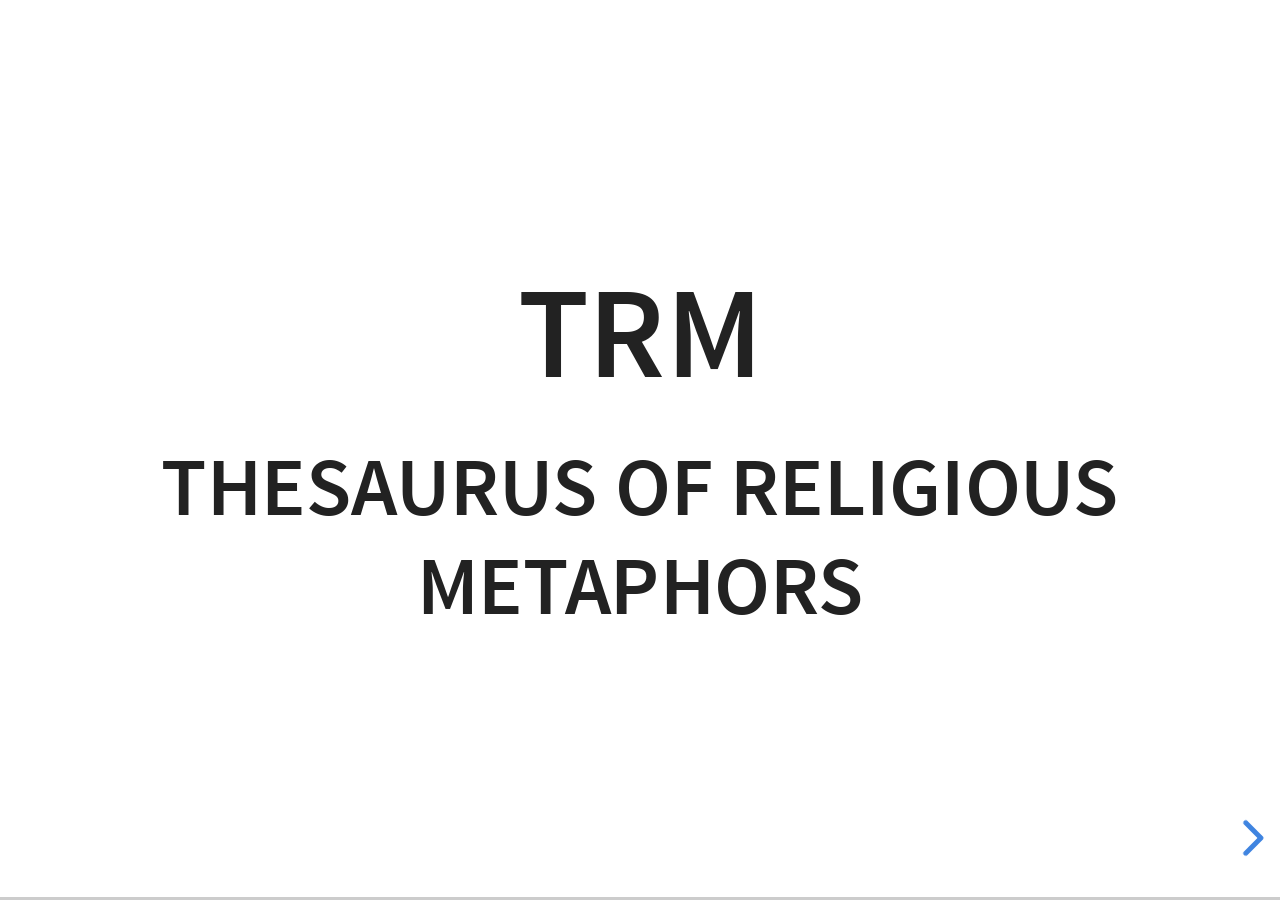
==== presentations/sneak_preview/index.html @ ec473f1b "initial draft of sneak preview presentation" ====
<!doctype html>
<html>
	<head>
		<meta charset="utf-8">
		<meta name="viewport" content="width=device-width, initial-scale=1.0, maximum-scale=1.0, user-scalable=no">

		<title>reveal.js</title>

		<link rel="stylesheet" href="dist/reset.css">
		<link rel="stylesheet" href="dist/reveal.css">
		<link rel="stylesheet" href="dist/theme/white.css">

		<!-- Theme used for syntax highlighted code -->
		<link rel="stylesheet" href="plugin/highlight/monokai.css">
	</head>
	<body>
		<div class="reveal">
			<div class="slides">
				<section data-markdown="slides.md"
						data-separator="^\n\n\n"
						data-separator-vertical="^\n\n"
						data-separator-notes="^Notes?:"
						data-charset="utf-8">
				</section>
			</div>
		</div>

		<script src="dist/reveal.js"></script>
		<script src="plugin/notes/notes.js"></script>
		<script src="plugin/markdown/markdown.js"></script>
		<script src="plugin/highlight/highlight.js"></script>
		<script>
			// More info about initialization & config:
			// - https://revealjs.com/initialization/
			// - https://revealjs.com/config/
			Reveal.initialize({
				hash: true,

				// Learn about plugins: https://revealjs.com/plugins/
				plugins: [ RevealMarkdown, RevealHighlight, RevealNotes ]
			});
		</script>
	</body>
</html>
---- presentations/sneak_preview/dist/reveal.css ----
/*!
* reveal.js 4.3.1
* https://revealjs.com
* MIT licensed
*
* Copyright (C) 2011-2022 Hakim El Hattab, https://hakim.se
*/
.reveal .r-stretch,.reveal .stretch{max-width:none;max-height:none}.reveal pre.r-stretch code,.reveal pre.stretch code{height:100%;max-height:100%;box-sizing:border-box}.reveal .r-fit-text{display:inline-block;white-space:nowrap}.reveal .r-stack{display:grid}.reveal .r-stack>*{grid-area:1/1;margin:auto}.reveal .r-hstack,.reveal .r-vstack{display:flex}.reveal .r-hstack img,.reveal .r-hstack video,.reveal .r-vstack img,.reveal .r-vstack video{min-width:0;min-height:0;-o-object-fit:contain;object-fit:contain}.reveal .r-vstack{flex-direction:column;align-items:center;justify-content:center}.reveal .r-hstack{flex-direction:row;align-items:center;justify-content:center}.reveal .items-stretch{align-items:stretch}.reveal .items-start{align-items:flex-start}.reveal .items-center{align-items:center}.reveal .items-end{align-items:flex-end}.reveal .justify-between{justify-content:space-between}.reveal .justify-around{justify-content:space-around}.reveal .justify-start{justify-content:flex-start}.reveal .justify-center{justify-content:center}.reveal .justify-end{justify-content:flex-end}html.reveal-full-page{width:100%;height:100%;height:100vh;height:calc(var(--vh,1vh) * 100);overflow:hidden}.reveal-viewport{height:100%;overflow:hidden;position:relative;line-height:1;margin:0;background-color:#fff;color:#000}.reveal-viewport:-webkit-full-screen{top:0!important;left:0!important;width:100%!important;height:100%!important;transform:none!important}.reveal-viewport:-ms-fullscreen{top:0!important;left:0!important;width:100%!important;height:100%!important;transform:none!important}.reveal-viewport:fullscreen{top:0!important;left:0!important;width:100%!important;height:100%!important;transform:none!important}.reveal .slides section .fragment{opacity:0;visibility:hidden;transition:all .2s ease;will-change:opacity}.reveal .slides section .fragment.visible{opacity:1;visibility:inherit}.reveal .slides section .fragment.disabled{transition:none}.reveal .slides section .fragment.grow{opacity:1;visibility:inherit}.reveal .slides section .fragment.grow.visible{transform:scale(1.3)}.reveal .slides section .fragment.shrink{opacity:1;visibility:inherit}.reveal .slides section .fragment.shrink.visible{transform:scale(.7)}.reveal .slides section .fragment.zoom-in{transform:scale(.1)}.reveal .slides section .fragment.zoom-in.visible{transform:none}.reveal .slides section .fragment.fade-out{opacity:1;visibility:inherit}.reveal .slides section .fragment.fade-out.visible{opacity:0;visibility:hidden}.reveal .slides section .fragment.semi-fade-out{opacity:1;visibility:inherit}.reveal .slides section .fragment.semi-fade-out.visible{opacity:.5;visibility:inherit}.reveal .slides section .fragment.strike{opacity:1;visibility:inherit}.reveal .slides section .fragment.strike.visible{text-decoration:line-through}.reveal .slides section .fragment.fade-up{transform:translate(0,40px)}.reveal .slides section .fragment.fade-up.visible{transform:translate(0,0)}.reveal .slides section .fragment.fade-down{transform:translate(0,-40px)}.reveal .slides section .fragment.fade-down.visible{transform:translate(0,0)}.reveal .slides section .fragment.fade-right{transform:translate(-40px,0)}.reveal .slides section .fragment.fade-right.visible{transform:translate(0,0)}.reveal .slides section .fragment.fade-left{transform:translate(40px,0)}.reveal .slides section .fragment.fade-left.visible{transform:translate(0,0)}.reveal .slides section .fragment.current-visible,.reveal .slides section .fragment.fade-in-then-out{opacity:0;visibility:hidden}.reveal .slides section .fragment.current-visible.current-fragment,.reveal .slides section .fragment.fade-in-then-out.current-fragment{opacity:1;visibility:inherit}.reveal .slides section .fragment.fade-in-then-semi-out{opacity:0;visibility:hidden}.reveal .slides section .fragment.fade-in-then-semi-out.visible{opacity:.5;visibility:inherit}.reveal .slides section .fragment.fade-in-then-semi-out.current-fragment{opacity:1;visibility:inherit}.reveal .slides section .fragment.highlight-blue,.reveal .slides section .fragment.highlight-current-blue,.reveal .slides section .fragment.highlight-current-green,.reveal .slides section .fragment.highlight-current-red,.reveal .slides section .fragment.highlight-green,.reveal .slides section .fragment.highlight-red{opacity:1;visibility:inherit}.reveal .slides section .fragment.highlight-red.visible{color:#ff2c2d}.reveal .slides section .fragment.highlight-green.visible{color:#17ff2e}.reveal .slides section .fragment.highlight-blue.visible{color:#1b91ff}.reveal .slides section .fragment.highlight-current-red.current-fragment{color:#ff2c2d}.reveal .slides section .fragment.highlight-current-green.current-fragment{color:#17ff2e}.reveal .slides section .fragment.highlight-current-blue.current-fragment{color:#1b91ff}.reveal:after{content:"";font-style:italic}.reveal iframe{z-index:1}.reveal a{position:relative}@keyframes bounce-right{0%,10%,25%,40%,50%{transform:translateX(0)}20%{transform:translateX(10px)}30%{transform:translateX(-5px)}}@keyframes bounce-left{0%,10%,25%,40%,50%{transform:translateX(0)}20%{transform:translateX(-10px)}30%{transform:translateX(5px)}}@keyframes bounce-down{0%,10%,25%,40%,50%{transform:translateY(0)}20%{transform:translateY(10px)}30%{transform:translateY(-5px)}}.reveal .controls{display:none;position:absolute;top:auto;bottom:12px;right:12px;left:auto;z-index:11;color:#000;pointer-events:none;font-size:10px}.reveal .controls button{position:absolute;padding:0;background-color:transparent;border:0;outline:0;cursor:pointer;color:currentColor;transform:scale(.9999);transition:color .2s ease,opacity .2s ease,transform .2s ease;z-index:2;pointer-events:auto;font-size:inherit;visibility:hidden;opacity:0;-webkit-appearance:none;-webkit-tap-highlight-color:transparent}.reveal .controls .controls-arrow:after,.reveal .controls .controls-arrow:before{content:"";position:absolute;top:0;left:0;width:2.6em;height:.5em;border-radius:.25em;background-color:currentColor;transition:all .15s ease,background-color .8s ease;transform-origin:.2em 50%;will-change:transform}.reveal .controls .controls-arrow{position:relative;width:3.6em;height:3.6em}.reveal .controls .controls-arrow:before{transform:translateX(.5em) translateY(1.55em) rotate(45deg)}.reveal .controls .controls-arrow:after{transform:translateX(.5em) translateY(1.55em) rotate(-45deg)}.reveal .controls .controls-arrow:hover:before{transform:translateX(.5em) translateY(1.55em) rotate(40deg)}.reveal .controls .controls-arrow:hover:after{transform:translateX(.5em) translateY(1.55em) rotate(-40deg)}.reveal .controls .controls-arrow:active:before{transform:translateX(.5em) translateY(1.55em) rotate(36deg)}.reveal .controls .controls-arrow:active:after{transform:translateX(.5em) translateY(1.55em) rotate(-36deg)}.reveal .controls .navigate-left{right:6.4em;bottom:3.2em;transform:translateX(-10px)}.reveal .controls .navigate-left.highlight{animation:bounce-left 2s 50 both ease-out}.reveal .controls .navigate-right{right:0;bottom:3.2em;transform:translateX(10px)}.reveal .controls .navigate-right .controls-arrow{transform:rotate(180deg)}.reveal .controls .navigate-right.highlight{animation:bounce-right 2s 50 both ease-out}.reveal .controls .navigate-up{right:3.2em;bottom:6.4em;transform:translateY(-10px)}.reveal .controls .navigate-up .controls-arrow{transform:rotate(90deg)}.reveal .controls .navigate-down{right:3.2em;bottom:-1.4em;padding-bottom:1.4em;transform:translateY(10px)}.reveal .controls .navigate-down .controls-arrow{transform:rotate(-90deg)}.reveal .controls .navigate-down.highlight{animation:bounce-down 2s 50 both ease-out}.reveal .controls[data-controls-back-arrows=faded] .navigate-up.enabled{opacity:.3}.reveal .controls[data-controls-back-arrows=faded] .navigate-up.enabled:hover{opacity:1}.reveal .controls[data-controls-back-arrows=hidden] .navigate-up.enabled{opacity:0;visibility:hidden}.reveal .controls .enabled{visibility:visible;opacity:.9;cursor:pointer;transform:none}.reveal .controls .enabled.fragmented{opacity:.5}.reveal .controls .enabled.fragmented:hover,.reveal .controls .enabled:hover{opacity:1}.reveal:not(.rtl) .controls[data-controls-back-arrows=faded] .navigate-left.enabled{opacity:.3}.reveal:not(.rtl) .controls[data-controls-back-arrows=faded] .navigate-left.enabled:hover{opacity:1}.reveal:not(.rtl) .controls[data-controls-back-arrows=hidden] .navigate-left.enabled{opacity:0;visibility:hidden}.reveal.rtl .controls[data-controls-back-arrows=faded] .navigate-right.enabled{opacity:.3}.reveal.rtl .controls[data-controls-back-arrows=faded] .navigate-right.enabled:hover{opacity:1}.reveal.rtl .controls[data-controls-back-arrows=hidden] .navigate-right.enabled{opacity:0;visibility:hidden}.reveal[data-navigation-mode=linear].has-horizontal-slides .navigate-down,.reveal[data-navigation-mode=linear].has-horizontal-slides .navigate-up{display:none}.reveal:not(.has-vertical-slides) .controls .navigate-left,.reveal[data-navigation-mode=linear].has-horizontal-slides .navigate-left{bottom:1.4em;right:5.5em}.reveal:not(.has-vertical-slides) .controls .navigate-right,.reveal[data-navigation-mode=linear].has-horizontal-slides .navigate-right{bottom:1.4em;right:.5em}.reveal:not(.has-horizontal-slides) .controls .navigate-up{right:1.4em;bottom:5em}.reveal:not(.has-horizontal-slides) .controls .navigate-down{right:1.4em;bottom:.5em}.reveal.has-dark-background .controls{color:#fff}.reveal.has-light-background .controls{color:#000}.reveal.no-hover .controls .controls-arrow:active:before,.reveal.no-hover .controls .controls-arrow:hover:before{transform:translateX(.5em) translateY(1.55em) rotate(45deg)}.reveal.no-hover .controls .controls-arrow:active:after,.reveal.no-hover .controls .controls-arrow:hover:after{transform:translateX(.5em) translateY(1.55em) rotate(-45deg)}@media screen and (min-width:500px){.reveal .controls[data-controls-layout=edges]{top:0;right:0;bottom:0;left:0}.reveal .controls[data-controls-layout=edges] .navigate-down,.reveal .controls[data-controls-layout=edges] .navigate-left,.reveal .controls[data-controls-layout=edges] .navigate-right,.reveal .controls[data-controls-layout=edges] .navigate-up{bottom:auto;right:auto}.reveal .controls[data-controls-layout=edges] .navigate-left{top:50%;left:.8em;margin-top:-1.8em}.reveal .controls[data-controls-layout=edges] .navigate-right{top:50%;right:.8em;margin-top:-1.8em}.reveal .controls[data-controls-layout=edges] .navigate-up{top:.8em;left:50%;margin-left:-1.8em}.reveal .controls[data-controls-layout=edges] .navigate-down{bottom:-.3em;left:50%;margin-left:-1.8em}}.reveal .progress{position:absolute;display:none;height:3px;width:100%;bottom:0;left:0;z-index:10;background-color:rgba(0,0,0,.2);color:#fff}.reveal .progress:after{content:"";display:block;position:absolute;height:10px;width:100%;top:-10px}.reveal .progress span{display:block;height:100%;width:100%;background-color:currentColor;transition:transform .8s cubic-bezier(.26,.86,.44,.985);transform-origin:0 0;transform:scaleX(0)}.reveal .slide-number{position:absolute;display:block;right:8px;bottom:8px;z-index:31;font-family:Helvetica,sans-serif;font-size:12px;line-height:1;color:#fff;background-color:rgba(0,0,0,.4);padding:5px}.reveal .slide-number a{color:currentColor}.reveal .slide-number-delimiter{margin:0 3px}.reveal{position:relative;width:100%;height:100%;overflow:hidden;touch-action:pinch-zoom}.reveal.embedded{touch-action:pan-y}.reveal .slides{position:absolute;width:100%;height:100%;top:0;right:0;bottom:0;left:0;margin:auto;pointer-events:none;overflow:visible;z-index:1;text-align:center;perspective:600px;perspective-origin:50% 40%}.reveal .slides>section{perspective:600px}.reveal .slides>section,.reveal .slides>section>section{display:none;position:absolute;width:100%;pointer-events:auto;z-index:10;transform-style:flat;transition:transform-origin .8s cubic-bezier(.26,.86,.44,.985),transform .8s cubic-bezier(.26,.86,.44,.985),visibility .8s cubic-bezier(.26,.86,.44,.985),opacity .8s cubic-bezier(.26,.86,.44,.985)}.reveal[data-transition-speed=fast] .slides section{transition-duration:.4s}.reveal[data-transition-speed=slow] .slides section{transition-duration:1.2s}.reveal .slides section[data-transition-speed=fast]{transition-duration:.4s}.reveal .slides section[data-transition-speed=slow]{transition-duration:1.2s}.reveal .slides>section.stack{padding-top:0;padding-bottom:0;pointer-events:none;height:100%}.reveal .slides>section.present,.reveal .slides>section>section.present{display:block;z-index:11;opacity:1}.reveal .slides>section:empty,.reveal .slides>section>section:empty,.reveal .slides>section>section[data-background-interactive],.reveal .slides>section[data-background-interactive]{pointer-events:none}.reveal.center,.reveal.center .slides,.reveal.center .slides section{min-height:0!important}.reveal .slides>section:not(.present),.reveal .slides>section>section:not(.present){pointer-events:none}.reveal.overview .slides>section,.reveal.overview .slides>section>section{pointer-events:auto}.reveal .slides>section.future,.reveal .slides>section.past,.reveal .slides>section>section.future,.reveal .slides>section>section.past{opacity:0}.reveal .slides>section[data-transition=slide].past,.reveal .slides>section[data-transition~=slide-out].past,.reveal.slide .slides>section:not([data-transition]).past{transform:translate(-150%,0)}.reveal .slides>section[data-transition=slide].future,.reveal .slides>section[data-transition~=slide-in].future,.reveal.slide .slides>section:not([data-transition]).future{transform:translate(150%,0)}.reveal .slides>section>section[data-transition=slide].past,.reveal .slides>section>section[data-transition~=slide-out].past,.reveal.slide .slides>section>section:not([data-transition]).past{transform:translate(0,-150%)}.reveal .slides>section>section[data-transition=slide].future,.reveal .slides>section>section[data-transition~=slide-in].future,.reveal.slide .slides>section>section:not([data-transition]).future{transform:translate(0,150%)}.reveal .slides>section[data-transition=linear].past,.reveal .slides>section[data-transition~=linear-out].past,.reveal.linear .slides>section:not([data-transition]).past{transform:translate(-150%,0)}.reveal .slides>section[data-transition=linear].future,.reveal .slides>section[data-transition~=linear-in].future,.reveal.linear .slides>section:not([data-transition]).future{transform:translate(150%,0)}.reveal .slides>section>section[data-transition=linear].past,.reveal .slides>section>section[data-transition~=linear-out].past,.reveal.linear .slides>section>section:not([data-transition]).past{transform:translate(0,-150%)}.reveal .slides>section>section[data-transition=linear].future,.reveal .slides>section>section[data-transition~=linear-in].future,.reveal.linear .slides>section>section:not([data-transition]).future{transform:translate(0,150%)}.reveal .slides section[data-transition=default].stack,.reveal.default .slides section.stack{transform-style:preserve-3d}.reveal .slides>section[data-transition=default].past,.reveal .slides>section[data-transition~=default-out].past,.reveal.default .slides>section:not([data-transition]).past{transform:translate3d(-100%,0,0) rotateY(-90deg) translate3d(-100%,0,0)}.reveal .slides>section[data-transition=default].future,.reveal .slides>section[data-transition~=default-in].future,.reveal.default .slides>section:not([data-transition]).future{transform:translate3d(100%,0,0) rotateY(90deg) translate3d(100%,0,0)}.reveal .slides>section>section[data-transition=default].past,.reveal .slides>section>section[data-transition~=default-out].past,.reveal.default .slides>section>section:not([data-transition]).past{transform:translate3d(0,-300px,0) rotateX(70deg) translate3d(0,-300px,0)}.reveal .slides>section>section[data-transition=default].future,.reveal .slides>section>section[data-transition~=default-in].future,.reveal.default .slides>section>section:not([data-transition]).future{transform:translate3d(0,300px,0) rotateX(-70deg) translate3d(0,300px,0)}.reveal .slides section[data-transition=convex].stack,.reveal.convex .slides section.stack{transform-style:preserve-3d}.reveal .slides>section[data-transition=convex].past,.reveal .slides>section[data-transition~=convex-out].past,.reveal.convex .slides>section:not([data-transition]).past{transform:translate3d(-100%,0,0) rotateY(-90deg) translate3d(-100%,0,0)}.reveal .slides>section[data-transition=convex].future,.reveal .slides>section[data-transition~=convex-in].future,.reveal.convex .slides>section:not([data-transition]).future{transform:translate3d(100%,0,0) rotateY(90deg) translate3d(100%,0,0)}.reveal .slides>section>section[data-transition=convex].past,.reveal .slides>section>section[data-transition~=convex-out].past,.reveal.convex .slides>section>section:not([data-transition]).past{transform:translate3d(0,-300px,0) rotateX(70deg) translate3d(0,-300px,0)}.reveal .slides>section>section[data-transition=convex].future,.reveal .slides>section>section[data-transition~=convex-in].future,.reveal.convex .slides>section>section:not([data-transition]).future{transform:translate3d(0,300px,0) rotateX(-70deg) translate3d(0,300px,0)}.reveal .slides section[data-transition=concave].stack,.reveal.concave .slides section.stack{transform-style:preserve-3d}.reveal .slides>section[data-transition=concave].past,.reveal .slides>section[data-transition~=concave-out].past,.reveal.concave .slides>section:not([data-transition]).past{transform:translate3d(-100%,0,0) rotateY(90deg) translate3d(-100%,0,0)}.reveal .slides>section[data-transition=concave].future,.reveal .slides>section[data-transition~=concave-in].future,.reveal.concave .slides>section:not([data-transition]).future{transform:translate3d(100%,0,0) rotateY(-90deg) translate3d(100%,0,0)}.reveal .slides>section>section[data-transition=concave].past,.reveal .slides>section>section[data-transition~=concave-out].past,.reveal.concave .slides>section>section:not([data-transition]).past{transform:translate3d(0,-80%,0) rotateX(-70deg) translate3d(0,-80%,0)}.reveal .slides>section>section[data-transition=concave].future,.reveal .slides>section>section[data-transition~=concave-in].future,.reveal.concave .slides>section>section:not([data-transition]).future{transform:translate3d(0,80%,0) rotateX(70deg) translate3d(0,80%,0)}.reveal .slides section[data-transition=zoom],.reveal.zoom .slides section:not([data-transition]){transition-timing-function:ease}.reveal .slides>section[data-transition=zoom].past,.reveal .slides>section[data-transition~=zoom-out].past,.reveal.zoom .slides>section:not([data-transition]).past{visibility:hidden;transform:scale(16)}.reveal .slides>section[data-transition=zoom].future,.reveal .slides>section[data-transition~=zoom-in].future,.reveal.zoom .slides>section:not([data-transition]).future{visibility:hidden;transform:scale(.2)}.reveal .slides>section>section[data-transition=zoom].past,.reveal .slides>section>section[data-transition~=zoom-out].past,.reveal.zoom .slides>section>section:not([data-transition]).past{transform:scale(16)}.reveal .slides>section>section[data-transition=zoom].future,.reveal .slides>section>section[data-transition~=zoom-in].future,.reveal.zoom .slides>section>section:not([data-transition]).future{transform:scale(.2)}.reveal.cube .slides{perspective:1300px}.reveal.cube .slides section{padding:30px;min-height:700px;-webkit-backface-visibility:hidden;backface-visibility:hidden;box-sizing:border-box;transform-style:preserve-3d}.reveal.center.cube .slides section{min-height:0}.reveal.cube .slides section:not(.stack):before{content:"";position:absolute;display:block;width:100%;height:100%;left:0;top:0;background:rgba(0,0,0,.1);border-radius:4px;transform:translateZ(-20px)}.reveal.cube .slides section:not(.stack):after{content:"";position:absolute;display:block;width:90%;height:30px;left:5%;bottom:0;background:0 0;z-index:1;border-radius:4px;box-shadow:0 95px 25px rgba(0,0,0,.2);transform:translateZ(-90px) rotateX(65deg)}.reveal.cube .slides>section.stack{padding:0;background:0 0}.reveal.cube .slides>section.past{transform-origin:100% 0;transform:translate3d(-100%,0,0) rotateY(-90deg)}.reveal.cube .slides>section.future{transform-origin:0 0;transform:translate3d(100%,0,0) rotateY(90deg)}.reveal.cube .slides>section>section.past{transform-origin:0 100%;transform:translate3d(0,-100%,0) rotateX(90deg)}.reveal.cube .slides>section>section.future{transform-origin:0 0;transform:translate3d(0,100%,0) rotateX(-90deg)}.reveal.page .slides{perspective-origin:0 50%;perspective:3000px}.reveal.page .slides section{padding:30px;min-height:700px;box-sizing:border-box;transform-style:preserve-3d}.reveal.page .slides section.past{z-index:12}.reveal.page .slides section:not(.stack):before{content:"";position:absolute;display:block;width:100%;height:100%;left:0;top:0;background:rgba(0,0,0,.1);transform:translateZ(-20px)}.reveal.page .slides section:not(.stack):after{content:"";position:absolute;display:block;width:90%;height:30px;left:5%;bottom:0;background:0 0;z-index:1;border-radius:4px;box-shadow:0 95px 25px rgba(0,0,0,.2);-webkit-transform:translateZ(-90px) rotateX(65deg)}.reveal.page .slides>section.stack{padding:0;background:0 0}.reveal.page .slides>section.past{transform-origin:0 0;transform:translate3d(-40%,0,0) rotateY(-80deg)}.reveal.page .slides>section.future{transform-origin:100% 0;transform:translate3d(0,0,0)}.reveal.page .slides>section>section.past{transform-origin:0 0;transform:translate3d(0,-40%,0) rotateX(80deg)}.reveal.page .slides>section>section.future{transform-origin:0 100%;transform:translate3d(0,0,0)}.reveal .slides section[data-transition=fade],.reveal.fade .slides section:not([data-transition]),.reveal.fade .slides>section>section:not([data-transition]){transform:none;transition:opacity .5s}.reveal.fade.overview .slides section,.reveal.fade.overview .slides>section>section{transition:none}.reveal .slides section[data-transition=none],.reveal.none .slides section:not([data-transition]){transform:none;transition:none}.reveal .pause-overlay{position:absolute;top:0;left:0;width:100%;height:100%;background:#000;visibility:hidden;opacity:0;z-index:100;transition:all 1s ease}.reveal .pause-overlay .resume-button{position:absolute;bottom:20px;right:20px;color:#ccc;border-radius:2px;padding:6px 14px;border:2px solid #ccc;font-size:16px;background:0 0;cursor:pointer}.reveal .pause-overlay .resume-button:hover{color:#fff;border-color:#fff}.reveal.paused .pause-overlay{visibility:visible;opacity:1}.reveal .no-transition,.reveal .no-transition *,.reveal .slides.disable-slide-transitions section{transition:none!important}.reveal .slides.disable-slide-transitions section{transform:none!important}.reveal .backgrounds{position:absolute;width:100%;height:100%;top:0;left:0;perspective:600px}.reveal .slide-background{display:none;position:absolute;width:100%;height:100%;opacity:0;visibility:hidden;overflow:hidden;background-color:rgba(0,0,0,0);transition:all .8s cubic-bezier(.26,.86,.44,.985)}.reveal .slide-background-content{position:absolute;width:100%;height:100%;background-position:50% 50%;background-repeat:no-repeat;background-size:cover}.reveal .slide-background.stack{display:block}.reveal .slide-background.present{opacity:1;visibility:visible;z-index:2}.print-pdf .reveal .slide-background{opacity:1!important;visibility:visible!important}.reveal .slide-background video{position:absolute;width:100%;height:100%;max-width:none;max-height:none;top:0;left:0;-o-object-fit:cover;object-fit:cover}.reveal .slide-background[data-background-size=contain] video{-o-object-fit:contain;object-fit:contain}.reveal>.backgrounds .slide-background[data-background-transition=none],.reveal[data-background-transition=none]>.backgrounds .slide-background:not([data-background-transition]){transition:none}.reveal>.backgrounds .slide-background[data-background-transition=slide],.reveal[data-background-transition=slide]>.backgrounds .slide-background:not([data-background-transition]){opacity:1}.reveal>.backgrounds .slide-background.past[data-background-transition=slide],.reveal[data-background-transition=slide]>.backgrounds .slide-background.past:not([data-background-transition]){transform:translate(-100%,0)}.reveal>.backgrounds .slide-background.future[data-background-transition=slide],.reveal[data-background-transition=slide]>.backgrounds .slide-background.future:not([data-background-transition]){transform:translate(100%,0)}.reveal>.backgrounds .slide-background>.slide-background.past[data-background-transition=slide],.reveal[data-background-transition=slide]>.backgrounds .slide-background>.slide-background.past:not([data-background-transition]){transform:translate(0,-100%)}.reveal>.backgrounds .slide-background>.slide-background.future[data-background-transition=slide],.reveal[data-background-transition=slide]>.backgrounds .slide-background>.slide-background.future:not([data-background-transition]){transform:translate(0,100%)}.reveal>.backgrounds .slide-background.past[data-background-transition=convex],.reveal[data-background-transition=convex]>.backgrounds .slide-background.past:not([data-background-transition]){opacity:0;transform:translate3d(-100%,0,0) rotateY(-90deg) translate3d(-100%,0,0)}.reveal>.backgrounds .slide-background.future[data-background-transition=convex],.reveal[data-background-transition=convex]>.backgrounds .slide-background.future:not([data-background-transition]){opacity:0;transform:translate3d(100%,0,0) rotateY(90deg) translate3d(100%,0,0)}.reveal>.backgrounds .slide-background>.slide-background.past[data-background-transition=convex],.reveal[data-background-transition=convex]>.backgrounds .slide-background>.slide-background.past:not([data-background-transition]){opacity:0;transform:translate3d(0,-100%,0) rotateX(90deg) translate3d(0,-100%,0)}.reveal>.backgrounds .slide-background>.slide-background.future[data-background-transition=convex],.reveal[data-background-transition=convex]>.backgrounds .slide-background>.slide-background.future:not([data-background-transition]){opacity:0;transform:translate3d(0,100%,0) rotateX(-90deg) translate3d(0,100%,0)}.reveal>.backgrounds .slide-background.past[data-background-transition=concave],.reveal[data-background-transition=concave]>.backgrounds .slide-background.past:not([data-background-transition]){opacity:0;transform:translate3d(-100%,0,0) rotateY(90deg) translate3d(-100%,0,0)}.reveal>.backgrounds .slide-background.future[data-background-transition=concave],.reveal[data-background-transition=concave]>.backgrounds .slide-background.future:not([data-background-transition]){opacity:0;transform:translate3d(100%,0,0) rotateY(-90deg) translate3d(100%,0,0)}.reveal>.backgrounds .slide-background>.slide-background.past[data-background-transition=concave],.reveal[data-background-transition=concave]>.backgrounds .slide-background>.slide-background.past:not([data-background-transition]){opacity:0;transform:translate3d(0,-100%,0) rotateX(-90deg) translate3d(0,-100%,0)}.reveal>.backgrounds .slide-background>.slide-background.future[data-background-transition=concave],.reveal[data-background-transition=concave]>.backgrounds .slide-background>.slide-background.future:not([data-background-transition]){opacity:0;transform:translate3d(0,100%,0) rotateX(90deg) translate3d(0,100%,0)}.reveal>.backgrounds .slide-background[data-background-transition=zoom],.reveal[data-background-transition=zoom]>.backgrounds .slide-background:not([data-background-transition]){transition-timing-function:ease}.reveal>.backgrounds .slide-background.past[data-background-transition=zoom],.reveal[data-background-transition=zoom]>.backgrounds .slide-background.past:not([data-background-transition]){opacity:0;visibility:hidden;transform:scale(16)}.reveal>.backgrounds .slide-background.future[data-background-transition=zoom],.reveal[data-background-transition=zoom]>.backgrounds .slide-background.future:not([data-background-transition]){opacity:0;visibility:hidden;transform:scale(.2)}.reveal>.backgrounds .slide-background>.slide-background.past[data-background-transition=zoom],.reveal[data-background-transition=zoom]>.backgrounds .slide-background>.slide-background.past:not([data-background-transition]){opacity:0;visibility:hidden;transform:scale(16)}.reveal>.backgrounds .slide-background>.slide-background.future[data-background-transition=zoom],.reveal[data-background-transition=zoom]>.backgrounds .slide-background>.slide-background.future:not([data-background-transition]){opacity:0;visibility:hidden;transform:scale(.2)}.reveal[data-transition-speed=fast]>.backgrounds .slide-background{transition-duration:.4s}.reveal[data-transition-speed=slow]>.backgrounds .slide-background{transition-duration:1.2s}.reveal [data-auto-animate-target^=unmatched]{will-change:opacity}.reveal section[data-auto-animate]:not(.stack):not([data-auto-animate=running]) [data-auto-animate-target^=unmatched]{opacity:0}.reveal.overview{perspective-origin:50% 50%;perspective:700px}.reveal.overview .slides{-moz-transform-style:preserve-3d}.reveal.overview .slides section{height:100%;top:0!important;opacity:1!important;overflow:hidden;visibility:visible!important;cursor:pointer;box-sizing:border-box}.reveal.overview .slides section.present,.reveal.overview .slides section:hover{outline:10px solid rgba(150,150,150,.4);outline-offset:10px}.reveal.overview .slides section .fragment{opacity:1;transition:none}.reveal.overview .slides section:after,.reveal.overview .slides section:before{display:none!important}.reveal.overview .slides>section.stack{padding:0;top:0!important;background:0 0;outline:0;overflow:visible}.reveal.overview .backgrounds{perspective:inherit;-moz-transform-style:preserve-3d}.reveal.overview .backgrounds .slide-background{opacity:1;visibility:visible;outline:10px solid rgba(150,150,150,.1);outline-offset:10px}.reveal.overview .backgrounds .slide-background.stack{overflow:visible}.reveal.overview .slides section,.reveal.overview-deactivating .slides section{transition:none}.reveal.overview .backgrounds .slide-background,.reveal.overview-deactivating .backgrounds .slide-background{transition:none}.reveal.rtl .slides,.reveal.rtl .slides h1,.reveal.rtl .slides h2,.reveal.rtl .slides h3,.reveal.rtl .slides h4,.reveal.rtl .slides h5,.reveal.rtl .slides h6{direction:rtl;font-family:sans-serif}.reveal.rtl code,.reveal.rtl pre{direction:ltr}.reveal.rtl ol,.reveal.rtl ul{text-align:right}.reveal.rtl .progress span{transform-origin:100% 0}.reveal.has-parallax-background .backgrounds{transition:all .8s ease}.reveal.has-parallax-background[data-transition-speed=fast] .backgrounds{transition-duration:.4s}.reveal.has-parallax-background[data-transition-speed=slow] .backgrounds{transition-duration:1.2s}.reveal>.overlay{position:absolute;top:0;left:0;width:100%;height:100%;z-index:1000;background:rgba(0,0,0,.9);transition:all .3s ease}.reveal>.overlay .spinner{position:absolute;display:block;top:50%;left:50%;width:32px;height:32px;margin:-16px 0 0 -16px;z-index:10;background-image:url([data-uri]%2F%2F%2F6%2Bvr8nJybW1tcDAwOjo6Nvb26ioqKOjo7Ozs%2FLy8vz8%2FAAAAAAAAAAAACH%2FC05FVFNDQVBFMi4wAwEAAAAh%2FhpDcmVhdGVkIHdpdGggYWpheGxvYWQuaW5mbwAh%[base64]%2FV%2FnmOM82XiHRLYKhKP1oZmADdEAAAh%2BQQJCgAAACwAAAAAIAAgAAAE6hDISWlZpOrNp1lGNRSdRpDUolIGw5RUYhhHukqFu8DsrEyqnWThGvAmhVlteBvojpTDDBUEIFwMFBRAmBkSgOrBFZogCASwBDEY%2FCZSg7GSE0gSCjQBMVG023xWBhklAnoEdhQEfyNqMIcKjhRsjEdnezB%2BA4k8gTwJhFuiW4dokXiloUepBAp5qaKpp6%2BHo7aWW54wl7obvEe0kRuoplCGepwSx2jJvqHEmGt6whJpGpfJCHmOoNHKaHx61WiSR92E4lbFoq%2BB6QDtuetcaBPnW6%2BO7wDHpIiK9SaVK5GgV543tzjgGcghAgAh%[base64]%2B%2BG%2Bw48edZPK%2BM6hLJpQg484enXIdQFSS1u6UhksENEQAAIfkECQoAAAAsAAAAACAAIAAABOcQyEmpGKLqzWcZRVUQnZYg1aBSh2GUVEIQ2aQOE%2BG%2BcD4ntpWkZQj1JIiZIogDFFyHI0UxQwFugMSOFIPJftfVAEoZLBbcLEFhlQiqGp1Vd140AUklUN3eCA51C1EWMzMCezCBBmkxVIVHBWd3HHl9JQOIJSdSnJ0TDKChCwUJjoWMPaGqDKannasMo6WnM562R5YluZRwur0wpgqZE7NKUm%2BFNRPIhjBJxKZteWuIBMN4zRMIVIhffcgojwCF117i4nlLnY5ztRLsnOk%2BaV%2BoJY7V7m76PdkS4trKcdg0Zc0tTcKkRAAAIfkECQoAAAAsAAAAACAAIAAABO4QyEkpKqjqzScpRaVkXZWQEximw1BSCUEIlDohrft6cpKCk5xid5MNJTaAIkekKGQkWyKHkvhKsR7ARmitkAYDYRIbUQRQjWBwJRzChi9CRlBcY1UN4g0%[base64]%[base64]%2BE71SRQeyqUToLA7VxF0JDyIQh%2FMVVPMt1ECZlfcjZJ9mIKoaTl1MRIl5o4CUKXOwmyrCInCKqcWtvadL2SYhyASyNDJ0uIiRMDjI0Fd30%2FiI2UA5GSS5UDj2l6NoqgOgN4gksEBgYFf0FDqKgHnyZ9OX8HrgYHdHpcHQULXAS2qKpENRg7eAMLC7kTBaixUYFkKAzWAAnLC7FLVxLWDBLKCwaKTULgEwbLA4hJtOkSBNqITT3xEgfLpBtzE%2FjiuL04RGEBgwWhShRgQExHBAAh%2BQQJCgAAACwAAAAAIAAgAAAE7xDISWlSqerNpyJKhWRdlSAVoVLCWk6JKlAqAavhO9UkUHsqlE6CwO1cRdCQ8iEIfzFVTzLdRAmZX3I2SfZiCqGk5dTESJeaOAlClzsJsqwiJwiqnFrb2nS9kmIcgEsjQydLiIlHehhpejaIjzh9eomSjZR%[base64]%2BE71SRQeyqUToLA7VxF0JDyIQh%[base64]%2BE71SRQeyqUToLA7VxF0JDyIQh%2FMVVPMt1ECZlfcjZJ9mIKoaTl1MRIl5o4CUKXOwmyrCInCKqcWtvadL2SYhyASyNDJ0uIiUd6GAULDJCRiXo1CpGXDJOUjY%2BYip9DhToJA4RBLwMLCwVDfRgbBAaqqoZ1XBMHswsHtxtFaH1iqaoGNgAIxRpbFAgfPQSqpbgGBqUD1wBXeCYp1AYZ19JJOYgH1KwA4UBvQwXUBxPqVD9L3sbp2BNk2xvvFPJd%2BMFCN6HAAIKgNggY0KtEBAAh%[base64]%2BvsYMDAzZQPC9VCNkDWUhGkuE5PxJNwiUK4UfLzOlD4WvzAHaoG9nxPi5d%2BjYUqfAhhykOFwJWiAAAIfkECQoAAAAsAAAAACAAIAAABPAQyElpUqnqzaciSoVkXVUMFaFSwlpOCcMYlErAavhOMnNLNo8KsZsMZItJEIDIFSkLGQoQTNhIsFehRww2CQLKF0tYGKYSg%2BygsZIuNqJksKgbfgIGepNo2cIUB3V1B3IvNiBYNQaDSTtfhhx0CwVPI0UJe0%2Bbm4g5VgcGoqOcnjmjqDSdnhgEoamcsZuXO1aWQy8KAwOAuTYYGwi7w5h%2BKr0SJ8MFihpNbx%2B4Erq7BYBuzsdiH1jCAzoSfl0rVirNbRXlBBlLX%2BBP0XJLAPGzTkAuAOqb0WT5AH7OcdCm5B8TgRwSRKIHQtaLCwg1RAAAOwAAAAAAAAAAAA%3D%3D);visibility:visible;opacity:.6;transition:all .3s ease}.reveal>.overlay header{position:absolute;left:0;top:0;width:100%;padding:5px;z-index:2;box-sizing:border-box}.reveal>.overlay header a{display:inline-block;width:40px;height:40px;line-height:36px;padding:0 10px;float:right;opacity:.6;box-sizing:border-box}.reveal>.overlay header a:hover{opacity:1}.reveal>.overlay header a .icon{display:inline-block;width:20px;height:20px;background-position:50% 50%;background-size:100%;background-repeat:no-repeat}.reveal>.overlay header a.close .icon{background-image:url([data-uri])}.reveal>.overlay header a.external .icon{background-image:url([data-uri])}.reveal>.overlay .viewport{position:absolute;display:flex;top:50px;right:0;bottom:0;left:0}.reveal>.overlay.overlay-preview .viewport iframe{width:100%;height:100%;max-width:100%;max-height:100%;border:0;opacity:0;visibility:hidden;transition:all .3s ease}.reveal>.overlay.overlay-preview.loaded .viewport iframe{opacity:1;visibility:visible}.reveal>.overlay.overlay-preview.loaded .viewport-inner{position:absolute;z-index:-1;left:0;top:45%;width:100%;text-align:center;letter-spacing:normal}.reveal>.overlay.overlay-preview .x-frame-error{opacity:0;transition:opacity .3s ease .3s}.reveal>.overlay.overlay-preview.loaded .x-frame-error{opacity:1}.reveal>.overlay.overlay-preview.loaded .spinner{opacity:0;visibility:hidden;transform:scale(.2)}.reveal>.overlay.overlay-help .viewport{overflow:auto;color:#fff}.reveal>.overlay.overlay-help .viewport .viewport-inner{width:600px;margin:auto;padding:20px 20px 80px 20px;text-align:center;letter-spacing:normal}.reveal>.overlay.overlay-help .viewport .viewport-inner .title{font-size:20px}.reveal>.overlay.overlay-help .viewport .viewport-inner table{border:1px solid #fff;border-collapse:collapse;font-size:16px}.reveal>.overlay.overlay-help .viewport .viewport-inner table td,.reveal>.overlay.overlay-help .viewport .viewport-inner table th{width:200px;padding:14px;border:1px solid #fff;vertical-align:middle}.reveal>.overlay.overlay-help .viewport .viewport-inner table th{padding-top:20px;padding-bottom:20px}.reveal .playback{position:absolute;left:15px;bottom:20px;z-index:30;cursor:pointer;transition:all .4s ease;-webkit-tap-highlight-color:transparent}.reveal.overview .playback{opacity:0;visibility:hidden}.reveal .hljs{min-height:100%}.reveal .hljs table{margin:initial}.reveal .hljs-ln-code,.reveal .hljs-ln-numbers{padding:0;border:0}.reveal .hljs-ln-numbers{opacity:.6;padding-right:.75em;text-align:right;vertical-align:top}.reveal .hljs.has-highlights tr:not(.highlight-line){opacity:.4}.reveal .hljs:not(:first-child).fragment{position:absolute;top:0;left:0;width:100%;box-sizing:border-box}.reveal pre[data-auto-animate-target]{overflow:hidden}.reveal pre[data-auto-animate-target] code{height:100%}.reveal .roll{display:inline-block;line-height:1.2;overflow:hidden;vertical-align:top;perspective:400px;perspective-origin:50% 50%}.reveal .roll:hover{background:0 0;text-shadow:none}.reveal .roll span{display:block;position:relative;padding:0 2px;pointer-events:none;transition:all .4s ease;transform-origin:50% 0;transform-style:preserve-3d;-webkit-backface-visibility:hidden;backface-visibility:hidden}.reveal .roll:hover span{background:rgba(0,0,0,.5);transform:translate3d(0,0,-45px) rotateX(90deg)}.reveal .roll span:after{content:attr(data-title);display:block;position:absolute;left:0;top:0;padding:0 2px;-webkit-backface-visibility:hidden;backface-visibility:hidden;transform-origin:50% 0;transform:translate3d(0,110%,0) rotateX(-90deg)}.reveal aside.notes{display:none}.reveal .speaker-notes{display:none;position:absolute;width:33.3333333333%;height:100%;top:0;left:100%;padding:14px 18px 14px 18px;z-index:1;font-size:18px;line-height:1.4;border:1px solid rgba(0,0,0,.05);color:#222;background-color:#f5f5f5;overflow:auto;box-sizing:border-box;text-align:left;font-family:Helvetica,sans-serif;-webkit-overflow-scrolling:touch}.reveal .speaker-notes .notes-placeholder{color:#ccc;font-style:italic}.reveal .speaker-notes:focus{outline:0}.reveal .speaker-notes:before{content:"Speaker notes";display:block;margin-bottom:10px;opacity:.5}.reveal.show-notes{max-width:75%;overflow:visible}.reveal.show-notes .speaker-notes{display:block}@media screen and (min-width:1600px){.reveal .speaker-notes{font-size:20px}}@media screen and (max-width:1024px){.reveal.show-notes{border-left:0;max-width:none;max-height:70%;max-height:70vh;overflow:visible}.reveal.show-notes .speaker-notes{top:100%;left:0;width:100%;height:30vh;border:0}}@media screen and (max-width:600px){.reveal.show-notes{max-height:60%;max-height:60vh}.reveal.show-notes .speaker-notes{top:100%;height:40vh}.reveal .speaker-notes{font-size:14px}}.zoomed .reveal *,.zoomed .reveal :after,.zoomed .reveal :before{-webkit-backface-visibility:visible!important;backface-visibility:visible!important}.zoomed .reveal .controls,.zoomed .reveal .progress{opacity:0}.zoomed .reveal .roll span{background:0 0}.zoomed .reveal .roll span:after{visibility:hidden}html.print-pdf *{-webkit-print-color-adjust:exact}html.print-pdf{width:100%;height:100%;overflow:visible}html.print-pdf body{margin:0 auto!important;border:0;padding:0;float:none!important;overflow:visible}html.print-pdf .nestedarrow,html.print-pdf .reveal .controls,html.print-pdf .reveal .playback,html.print-pdf .reveal .progress,html.print-pdf .reveal.overview,html.print-pdf .state-background{display:none!important}html.print-pdf .reveal pre code{overflow:hidden!important;font-family:Courier,"Courier New",monospace!important}html.print-pdf .reveal{width:auto!important;height:auto!important;overflow:hidden!important}html.print-pdf .reveal .slides{position:static;width:100%!important;height:auto!important;zoom:1!important;pointer-events:initial;left:auto;top:auto;margin:0!important;padding:0!important;overflow:visible;display:block;perspective:none;perspective-origin:50% 50%}html.print-pdf .reveal .slides .pdf-page{position:relative;overflow:hidden;z-index:1;page-break-after:always}html.print-pdf .reveal .slides section{visibility:visible!important;display:block!important;position:absolute!important;margin:0!important;padding:0!important;box-sizing:border-box!important;min-height:1px;opacity:1!important;transform-style:flat!important;transform:none!important}html.print-pdf .reveal section.stack{position:relative!important;margin:0!important;padding:0!important;page-break-after:avoid!important;height:auto!important;min-height:auto!important}html.print-pdf .reveal img{box-shadow:none}html.print-pdf .reveal .backgrounds{display:none}html.print-pdf .reveal .slide-background{display:block!important;position:absolute;top:0;left:0;width:100%;height:100%;z-index:auto!important}html.print-pdf .reveal.show-notes{max-width:none;max-height:none}html.print-pdf .reveal .speaker-notes-pdf{display:block;width:100%;height:auto;max-height:none;top:auto;right:auto;bottom:auto;left:auto;z-index:100}html.print-pdf .reveal .speaker-notes-pdf[data-layout=separate-page]{position:relative;color:inherit;background-color:transparent;padding:20px;page-break-after:always;border:0}html.print-pdf .reveal .slide-number-pdf{display:block;position:absolute;font-size:14px}html.print-pdf .aria-status{display:none}@media print{html:not(.print-pdf){background:#fff;width:auto;height:auto;overflow:visible}html:not(.print-pdf) body{background:#fff;font-size:20pt;width:auto;height:auto;border:0;margin:0 5%;padding:0;overflow:visible;float:none!important}html:not(.print-pdf) .controls,html:not(.print-pdf) .fork-reveal,html:not(.print-pdf) .nestedarrow,html:not(.print-pdf) .reveal .backgrounds,html:not(.print-pdf) .reveal .progress,html:not(.print-pdf) .reveal .slide-number,html:not(.print-pdf) .share-reveal,html:not(.print-pdf) .state-background{display:none!important}html:not(.print-pdf) body,html:not(.print-pdf) li,html:not(.print-pdf) p,html:not(.print-pdf) td{font-size:20pt!important;color:#000}html:not(.print-pdf) h1,html:not(.print-pdf) h2,html:not(.print-pdf) h3,html:not(.print-pdf) h4,html:not(.print-pdf) h5,html:not(.print-pdf) h6{color:#000!important;height:auto;line-height:normal;text-align:left;letter-spacing:normal}html:not(.print-pdf) h1{font-size:28pt!important}html:not(.print-pdf) h2{font-size:24pt!important}html:not(.print-pdf) h3{font-size:22pt!important}html:not(.print-pdf) h4{font-size:22pt!important;font-variant:small-caps}html:not(.print-pdf) h5{font-size:21pt!important}html:not(.print-pdf) h6{font-size:20pt!important;font-style:italic}html:not(.print-pdf) a:link,html:not(.print-pdf) a:visited{color:#000!important;font-weight:700;text-decoration:underline}html:not(.print-pdf) div,html:not(.print-pdf) ol,html:not(.print-pdf) p,html:not(.print-pdf) ul{visibility:visible;position:static;width:auto;height:auto;display:block;overflow:visible;margin:0;text-align:left!important}html:not(.print-pdf) .reveal pre,html:not(.print-pdf) .reveal table{margin-left:0;margin-right:0}html:not(.print-pdf) .reveal pre code{padding:20px}html:not(.print-pdf) .reveal blockquote{margin:20px 0}html:not(.print-pdf) .reveal .slides{position:static!important;width:auto!important;height:auto!important;left:0!important;top:0!important;margin-left:0!important;margin-top:0!important;padding:0!important;zoom:1!important;transform:none!important;overflow:visible!important;display:block!important;text-align:left!important;perspective:none;perspective-origin:50% 50%}html:not(.print-pdf) .reveal .slides section{visibility:visible!important;position:static!important;width:auto!important;height:auto!important;display:block!important;overflow:visible!important;left:0!important;top:0!important;margin-left:0!important;margin-top:0!important;padding:60px 20px!important;z-index:auto!important;opacity:1!important;page-break-after:always!important;transform-style:flat!important;transform:none!important;transition:none!important}html:not(.print-pdf) .reveal .slides section.stack{padding:0!important}html:not(.print-pdf) .reveal section:last-of-type{page-break-after:avoid!important}html:not(.print-pdf) .reveal section .fragment{opacity:1!important;visibility:visible!important;transform:none!important}html:not(.print-pdf) .reveal .r-fit-text{white-space:normal!important}html:not(.print-pdf) .reveal section img{display:block;margin:15px 0;background:#fff;border:1px solid #666;box-shadow:none}html:not(.print-pdf) .reveal section small{font-size:.8em}html:not(.print-pdf) .reveal .hljs{max-height:100%;white-space:pre-wrap;word-wrap:break-word;word-break:break-word;font-size:15pt}html:not(.print-pdf) .reveal .hljs .hljs-ln-numbers{white-space:nowrap}html:not(.print-pdf) .reveal .hljs td{font-size:inherit!important;color:inherit!important}}
---- presentations/sneak_preview/dist/theme/white.css ----
/**
 * White theme for reveal.js. This is the opposite of the 'black' theme.
 *
 * By Hakim El Hattab, http://hakim.se
 */
@import url(./fonts/source-sans-pro/source-sans-pro.css);
section.has-dark-background, section.has-dark-background h1, section.has-dark-background h2, section.has-dark-background h3, section.has-dark-background h4, section.has-dark-background h5, section.has-dark-background h6 {
  color: #fff;
}

/*********************************************
 * GLOBAL STYLES
 *********************************************/
:root {
  --r-background-color: #fff;
  --r-main-font: Source Sans Pro, Helvetica, sans-serif;
  --r-main-font-size: 42px;
  --r-main-color: #222;
  --r-block-margin: 20px;
  --r-heading-margin: 0 0 20px 0;
  --r-heading-font: Source Sans Pro, Helvetica, sans-serif;
  --r-heading-color: #222;
  --r-heading-line-height: 1.2;
  --r-heading-letter-spacing: normal;
  --r-heading-text-transform: uppercase;
  --r-heading-text-shadow: none;
  --r-heading-font-weight: 600;
  --r-heading1-text-shadow: none;
  --r-heading1-size: 2.5em;
  --r-heading2-size: 1.6em;
  --r-heading3-size: 1.3em;
  --r-heading4-size: 1em;
  --r-code-font: monospace;
  --r-link-color: #2a76dd;
  --r-link-color-dark: #1a53a1;
  --r-link-color-hover: #6ca0e8;
  --r-selection-background-color: #98bdef;
  --r-selection-color: #fff;
}

.reveal-viewport {
  background: #fff;
  background-color: var(--r-background-color);
}

.reveal {
  font-family: var(--r-main-font);
  font-size: var(--r-main-font-size);
  font-weight: normal;
  color: var(--r-main-color);
}

.reveal ::selection {
  color: var(--r-selection-color);
  background: var(--r-selection-background-color);
  text-shadow: none;
}

.reveal ::-moz-selection {
  color: var(--r-selection-color);
  background: var(--r-selection-background-color);
  text-shadow: none;
}

.reveal .slides section,
.reveal .slides section > section {
  line-height: 1.3;
  font-weight: inherit;
}

/*********************************************
 * HEADERS
 *********************************************/
.reveal h1,
.reveal h2,
.reveal h3,
.reveal h4,
.reveal h5,
.reveal h6 {
  margin: var(--r-heading-margin);
  color: var(--r-heading-color);
  font-family: var(--r-heading-font);
  font-weight: var(--r-heading-font-weight);
  line-height: var(--r-heading-line-height);
  letter-spacing: var(--r-heading-letter-spacing);
  text-transform: var(--r-heading-text-transform);
  text-shadow: var(--r-heading-text-shadow);
  word-wrap: break-word;
}

.reveal h1 {
  font-size: var(--r-heading1-size);
}

.reveal h2 {
  font-size: var(--r-heading2-size);
}

.reveal h3 {
  font-size: var(--r-heading3-size);
}

.reveal h4 {
  font-size: var(--r-heading4-size);
}

.reveal h1 {
  text-shadow: var(--r-heading1-text-shadow);
}

/*********************************************
 * OTHER
 *********************************************/
.reveal p {
  margin: var(--r-block-margin) 0;
  line-height: 1.3;
}

/* Remove trailing margins after titles */
.reveal h1:last-child,
.reveal h2:last-child,
.reveal h3:last-child,
.reveal h4:last-child,
.reveal h5:last-child,
.reveal h6:last-child {
  margin-bottom: 0;
}

/* Ensure certain elements are never larger than the slide itself */
.reveal img,
.reveal video,
.reveal iframe {
  max-width: 95%;
  max-height: 95%;
}

.reveal strong,
.reveal b {
  font-weight: bold;
}

.reveal em {
  font-style: italic;
}

.reveal ol,
.reveal dl,
.reveal ul {
  display: inline-block;
  text-align: left;
  margin: 0 0 0 1em;
}

.reveal ol {
  list-style-type: decimal;
}

.reveal ul {
  list-style-type: disc;
}

.reveal ul ul {
  list-style-type: square;
}

.reveal ul ul ul {
  list-style-type: circle;
}

.reveal ul ul,
.reveal ul ol,
.reveal ol ol,
.reveal ol ul {
  display: block;
  margin-left: 40px;
}

.reveal dt {
  font-weight: bold;
}

.reveal dd {
  margin-left: 40px;
}

.reveal blockquote {
  display: block;
  position: relative;
  width: 70%;
  margin: var(--r-block-margin) auto;
  padding: 5px;
  font-style: italic;
  background: rgba(255, 255, 255, 0.05);
  box-shadow: 0px 0px 2px rgba(0, 0, 0, 0.2);
}

.reveal blockquote p:first-child,
.reveal blockquote p:last-child {
  display: inline-block;
}

.reveal q {
  font-style: italic;
}

.reveal pre {
  display: block;
  position: relative;
  width: 90%;
  margin: var(--r-block-margin) auto;
  text-align: left;
  font-size: 0.55em;
  font-family: var(--r-code-font);
  line-height: 1.2em;
  word-wrap: break-word;
  box-shadow: 0px 5px 15px rgba(0, 0, 0, 0.15);
}

.reveal code {
  font-family: var(--r-code-font);
  text-transform: none;
  tab-size: 2;
}

.reveal pre code {
  display: block;
  padding: 5px;
  overflow: auto;
  max-height: 400px;
  word-wrap: normal;
}

.reveal .code-wrapper {
  white-space: normal;
}

.reveal .code-wrapper code {
  white-space: pre;
}

.reveal table {
  margin: auto;
  border-collapse: collapse;
  border-spacing: 0;
}

.reveal table th {
  font-weight: bold;
}

.reveal table th,
.reveal table td {
  text-align: left;
  padding: 0.2em 0.5em 0.2em 0.5em;
  border-bottom: 1px solid;
}

.reveal table th[align=center],
.reveal table td[align=center] {
  text-align: center;
}

.reveal table th[align=right],
.reveal table td[align=right] {
  text-align: right;
}

.reveal table tbody tr:last-child th,
.reveal table tbody tr:last-child td {
  border-bottom: none;
}

.reveal sup {
  vertical-align: super;
  font-size: smaller;
}

.reveal sub {
  vertical-align: sub;
  font-size: smaller;
}

.reveal small {
  display: inline-block;
  font-size: 0.6em;
  line-height: 1.2em;
  vertical-align: top;
}

.reveal small * {
  vertical-align: top;
}

.reveal img {
  margin: var(--r-block-margin) 0;
}

/*********************************************
 * LINKS
 *********************************************/
.reveal a {
  color: var(--r-link-color);
  text-decoration: none;
  transition: color 0.15s ease;
}

.reveal a:hover {
  color: var(--r-link-color-hover);
  text-shadow: none;
  border: none;
}

.reveal .roll span:after {
  color: #fff;
  background: var(--r-link-color-dark);
}

/*********************************************
 * Frame helper
 *********************************************/
.reveal .r-frame {
  border: 4px solid var(--r-main-color);
  box-shadow: 0 0 10px rgba(0, 0, 0, 0.15);
}

.reveal a .r-frame {
  transition: all 0.15s linear;
}

.reveal a:hover .r-frame {
  border-color: var(--r-link-color);
  box-shadow: 0 0 20px rgba(0, 0, 0, 0.55);
}

/*********************************************
 * NAVIGATION CONTROLS
 *********************************************/
.reveal .controls {
  color: var(--r-link-color);
}

/*********************************************
 * PROGRESS BAR
 *********************************************/
.reveal .progress {
  background: rgba(0, 0, 0, 0.2);
  color: var(--r-link-color);
}

/*********************************************
 * PRINT BACKGROUND
 *********************************************/
@media print {
  .backgrounds {
    background-color: var(--r-background-color);
  }
}
---- presentations/sneak_preview/plugin/highlight/monokai.css ----
/*
Monokai style - ported by Luigi Maselli - http://grigio.org
*/

.hljs {
  display: block;
  overflow-x: auto;
  padding: 0.5em;
  background: #272822;
  color: #ddd;
}

.hljs-tag,
.hljs-keyword,
.hljs-selector-tag,
.hljs-literal,
.hljs-strong,
.hljs-name {
  color: #f92672;
}

.hljs-code {
  color: #66d9ef;
}

.hljs-class .hljs-title {
  color: white;
}

.hljs-attribute,
.hljs-symbol,
.hljs-regexp,
.hljs-link {
  color: #bf79db;
}

.hljs-string,
.hljs-bullet,
.hljs-subst,
.hljs-title,
.hljs-section,
.hljs-emphasis,
.hljs-type,
.hljs-built_in,
.hljs-builtin-name,
.hljs-selector-attr,
.hljs-selector-pseudo,
.hljs-addition,
.hljs-variable,
.hljs-template-tag,
.hljs-template-variable {
  color: #a6e22e;
}

.hljs-comment,
.hljs-quote,
.hljs-deletion,
.hljs-meta {
  color: #75715e;
}

.hljs-keyword,
.hljs-selector-tag,
.hljs-literal,
.hljs-doctag,
.hljs-title,
.hljs-section,
.hljs-type,
.hljs-selector-id {
  font-weight: bold;
}
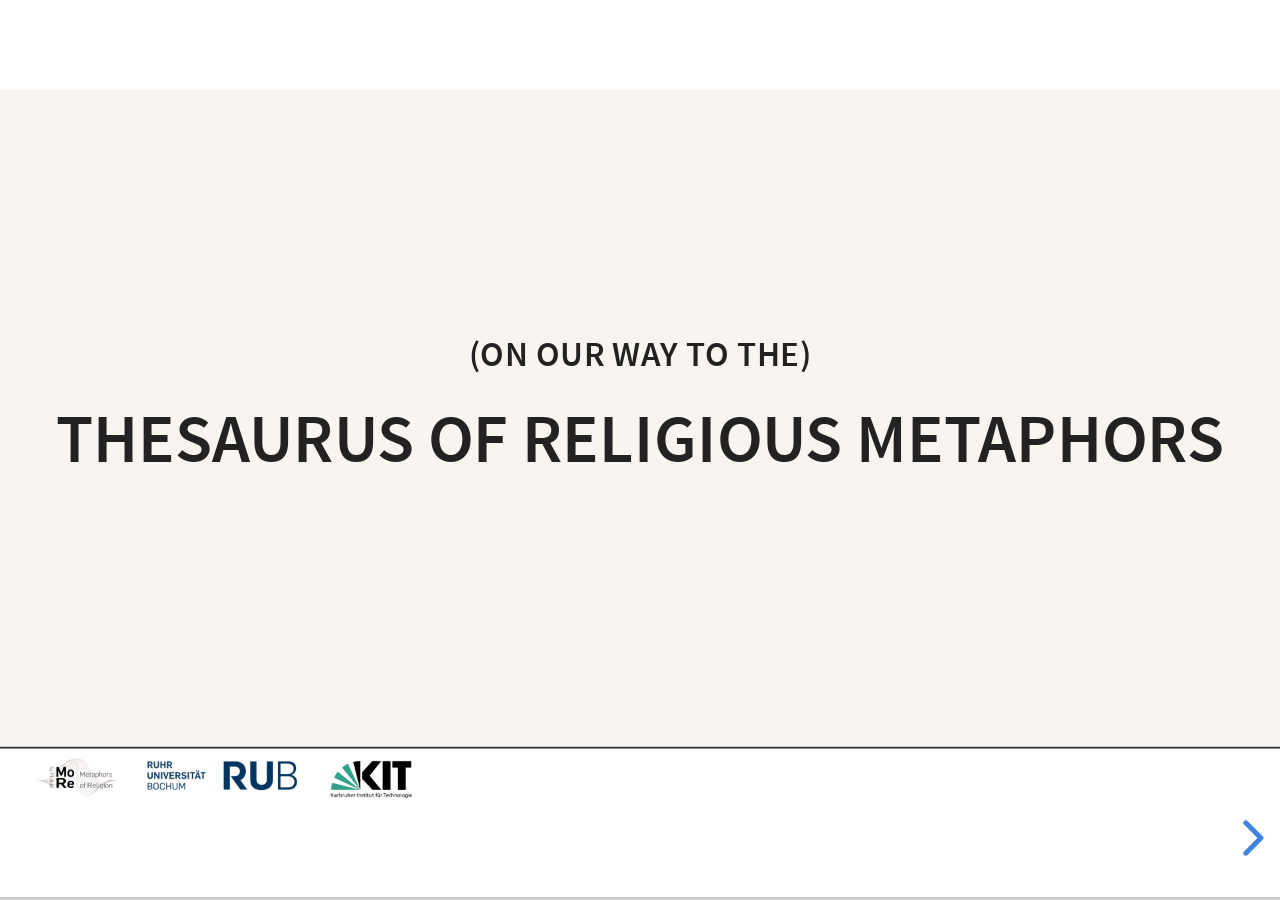
==== commit c41a4bd9: "use pseudo RUB style" ====
--- a/presentations/sneak_preview/index.html
+++ b/presentations/sneak_preview/index.html
@@ -12,15 +12,24 @@
 
 		<!-- Theme used for syntax highlighted code -->
 		<link rel="stylesheet" href="plugin/highlight/monokai.css">
+
+		<!-- custom css -->
+		<link rel="stylesheet" href="custom.css">
 	</head>
 	<body>
 		<div class="reveal">
 			<div class="slides">
+				<section class="title" data-background-image="img/pres-regular-bg.png" data-background-size="contain">
+					<h3>(on our way to the)</h3>
+					<h1>Thesaurus of Religious Metaphors</h1>
+				</section>
 				<section data-markdown="slides.md"
 						data-separator="^\n\n\n"
 						data-separator-vertical="^\n\n"
 						data-separator-notes="^Notes?:"
-						data-charset="utf-8">
+						data-charset="utf-8"
+						data-background-image="img/pres-regular-bg.png"
+						data-background-size="contain">
 				</section>
 			</div>
 		</div>
--- a/presentations/sneak_preview/custom.css
+++ b/presentations/sneak_preview/custom.css
@@ -0,0 +1,8 @@
+:root {
+    --r-background-color: #fff;
+    --r-main-font-size: 22px;
+}
+
+p.tiny {
+    font-size: 16px;
+}
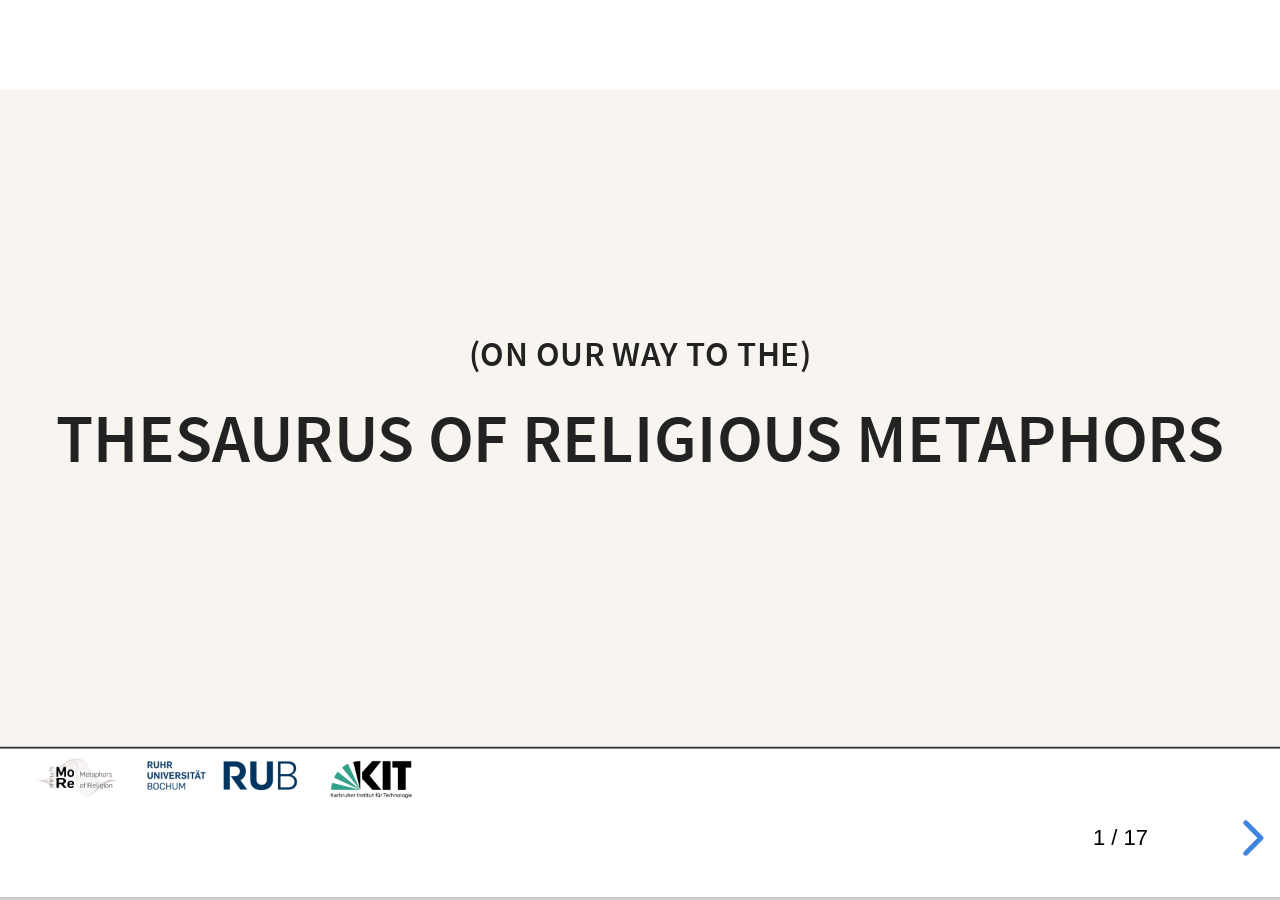
==== commit 39efb16c: "small cosmetic changes, slide numbers" ====
--- a/presentations/sneak_preview/index.html
+++ b/presentations/sneak_preview/index.html
@@ -4,7 +4,7 @@
 		<meta charset="utf-8">
 		<meta name="viewport" content="width=device-width, initial-scale=1.0, maximum-scale=1.0, user-scalable=no">
 
-		<title>reveal.js</title>
+		<title>TRM – Introduction</title>
 
 		<link rel="stylesheet" href="dist/reset.css">
 		<link rel="stylesheet" href="dist/reveal.css">
@@ -44,7 +44,7 @@
 			// - https://revealjs.com/config/
 			Reveal.initialize({
 				hash: true,
-
+				slideNumber: "c/t",
 				// Learn about plugins: https://revealjs.com/plugins/
 				plugins: [ RevealMarkdown, RevealHighlight, RevealNotes ]
 			});
--- a/presentations/sneak_preview/custom.css
+++ b/presentations/sneak_preview/custom.css
@@ -5,4 +5,41 @@
 
 p.tiny {
     font-size: 16px;
+}
+
+.reveal p img,
+.reveal figure {
+    max-width: 80%;
+    max-height: 80%;
+}
+
+.reveal figure {
+    margin: 0 auto;
+}
+
+.reveal figure img {
+    margin-bottom: 3px;
+}
+
+figcaption,
+figcaption a {
+    font-style: italic;
+    font-size: 90%;
+}
+
+.graphic p,
+.graphic img {
+    margin-top: 0;
+} 
+
+.reveal .slide-number {
+    right: 127px;
+    bottom: 46px;
+    font-size: 22px;
+    color: #000;
+    background: none;
+}
+
+.reveal .slide-number-delimiter {
+    margin: 0 0px;
 }
